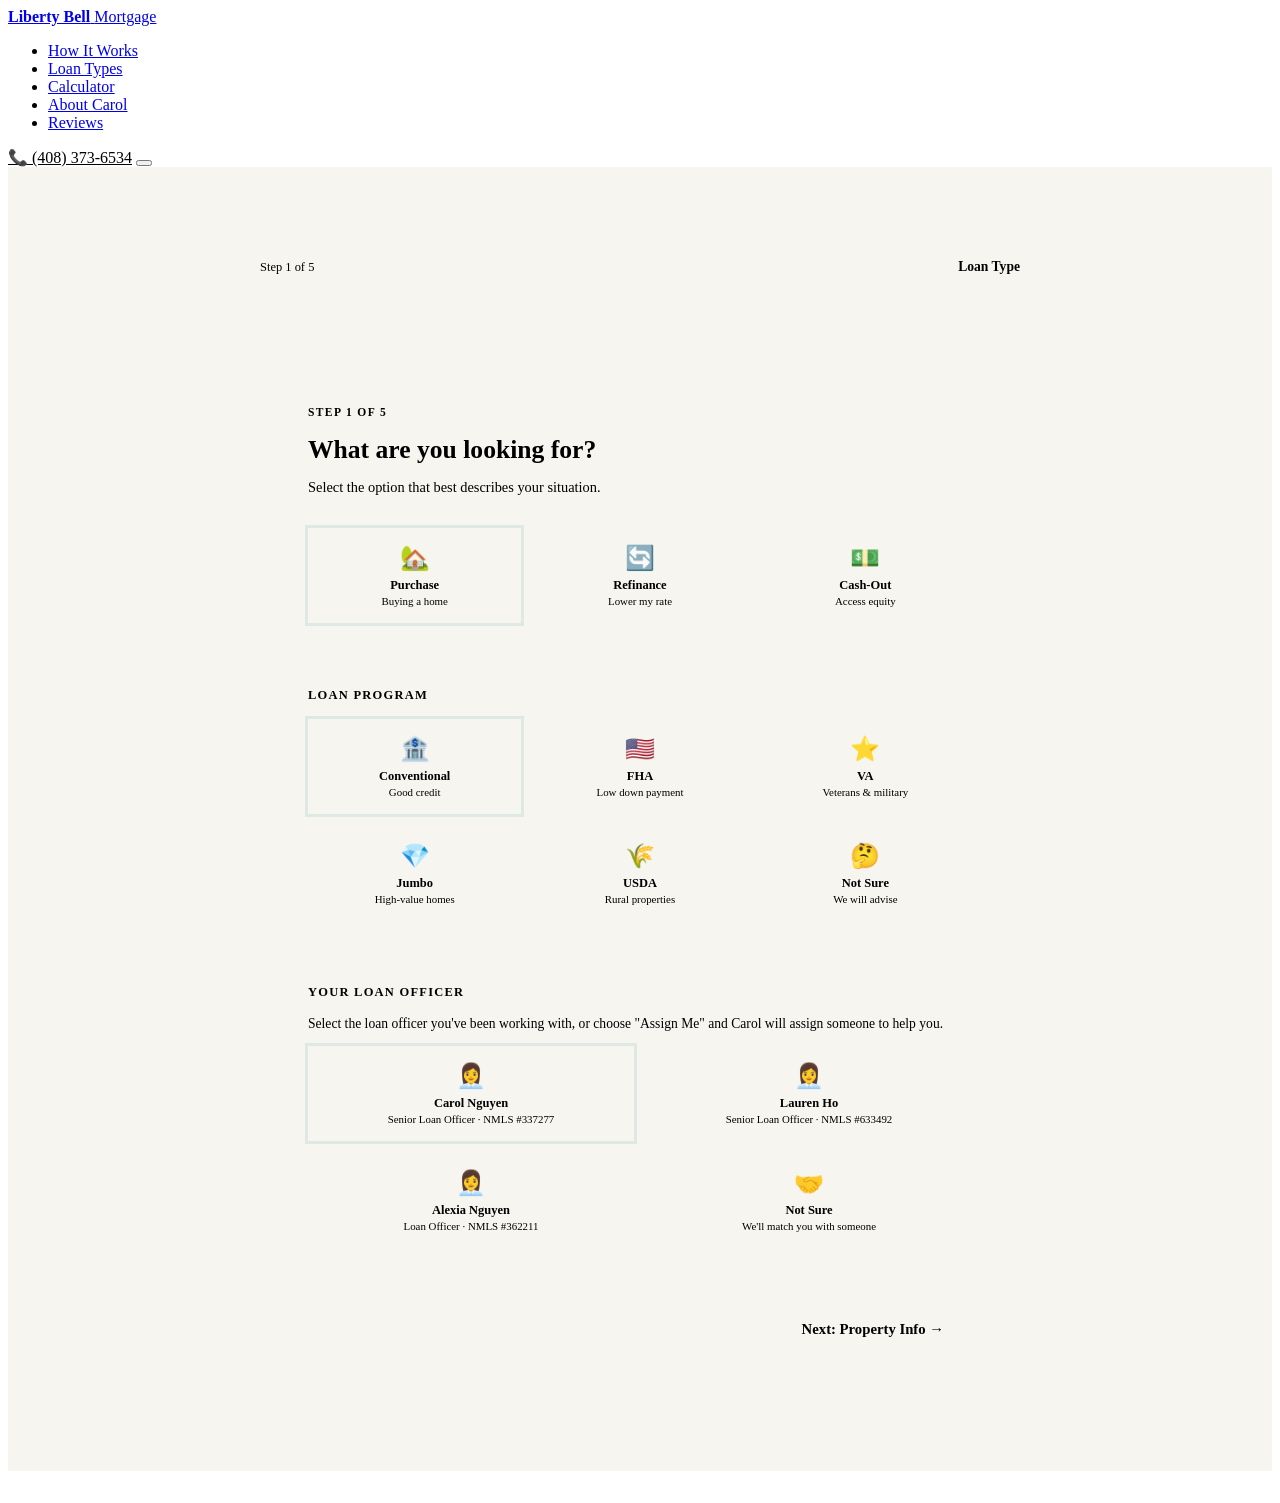
==== apply.html @ 9171ebc0 "application formatting" ====
<!DOCTYPE html>
<html lang="en">
<head>
  <meta charset="UTF-8" />
  <meta name="viewport" content="width=device-width, initial-scale=1.0" />
  <title>Apply for a Loan | Liberty Bell Mortgage</title>
  <link rel="stylesheet" href="css/style.css" />
  <style>
    /* ── APPLY PAGE STYLES ── */
    .apply-wrap {
      min-height: 100vh;
      background: #f7f5f0;
      padding-top: 72px;
    }

    /* Progress header */
    .apply-header {
      background: var(--white);
      border-bottom: 1px solid var(--border);
      padding: 20px 0;
      position: sticky;
      top: 72px;
      z-index: 10;
    }
    .apply-header-inner {
      max-width: 760px;
      margin: 0 auto;
      padding: 0 24px;
    }
    .apply-progress-label {
      display: flex;
      justify-content: space-between;
      align-items: center;
      margin-bottom: 10px;
    }
    .apply-progress-label span {
      font-size: 0.78rem;
      color: var(--slate-light);
    }
    .apply-progress-label strong {
      font-size: 0.85rem;
      color: var(--navy);
    }
    .apply-progress-bar {
      height: 4px;
      background: var(--border);
      border-radius: 100px;
      overflow: hidden;
    }
    .apply-progress-fill {
      height: 100%;
      background: var(--navy);
      border-radius: 100px;
      transition: width 0.4s ease;
      width: 20%;
    }
    .apply-steps-dots {
      display: flex;
      gap: 6px;
      margin-top: 10px;
    }
    .apply-dot {
      flex: 1;
      height: 3px;
      border-radius: 100px;
      background: var(--border);
      transition: background 0.3s;
    }
    .apply-dot.active { background: var(--navy); }
    .apply-dot.done   { background: var(--gold-light); }

    /* Main card */
    .apply-body {
      max-width: 760px;
      margin: 32px auto;
      padding: 0 24px 80px;
    }
    .apply-card {
      background: var(--white);
      border-radius: var(--radius-lg);
      padding: 40px 48px;
      box-shadow: var(--shadow-md);
    }
    .apply-step { display: none; }
    .apply-step.active { display: block; }

    .apply-step-label {
      font-size: 0.72rem;
      font-weight: 600;
      text-transform: uppercase;
      letter-spacing: 0.12em;
      color: var(--navy);
      margin-bottom: 6px;
    }
    .apply-step-title {
      font-family: var(--font-display);
      font-size: 1.6rem;
      font-weight: 700;
      color: var(--navy);
      margin-bottom: 6px;
    }
    .apply-step-sub {
      font-size: 0.9rem;
      color: var(--slate);
      margin-bottom: 32px;
    }

    /* Form fields */
    .form-row {
      display: grid;
      grid-template-columns: 1fr 1fr;
      gap: 16px;
      margin-bottom: 16px;
    }
    .form-row.full { grid-template-columns: 1fr; }
    .form-row.thirds { grid-template-columns: 1fr 1fr 1fr; }

    .form-field {
      display: flex;
      flex-direction: column;
      gap: 6px;
    }
    .form-field label {
      font-size: 0.78rem;
      font-weight: 600;
      color: var(--slate);
      text-transform: uppercase;
      letter-spacing: 0.06em;
    }
    .form-field label .req { color: #e53e3e; margin-left: 2px; }
    .form-field input,
    .form-field select,
    .form-field textarea {
      width: 100%;
      padding: 11px 14px;
      border: 1.5px solid var(--border);
      border-radius: var(--radius-sm);
      font-family: var(--font-body);
      font-size: 0.92rem;
      color: var(--navy);
      background: var(--white);
      transition: border-color var(--transition), box-shadow var(--transition);
      appearance: none;
    }
    .form-field input:focus,
    .form-field select:focus,
    .form-field textarea:focus {
      outline: none;
      border-color: var(--navy);
      box-shadow: 0 0 0 3px rgba(0,128,128,0.1);
    }
    .form-field textarea { resize: vertical; min-height: 80px; }
    .form-field .input-hint {
      font-size: 0.72rem;
      color: var(--slate-light);
    }

    /* Input with prefix */
    .input-prefix-wrap {
      position: relative;
    }
    .input-prefix-wrap .prefix {
      position: absolute;
      left: 12px;
      top: 50%;
      transform: translateY(-50%);
      font-size: 0.9rem;
      color: var(--slate-light);
      pointer-events: none;
    }
    .input-prefix-wrap .suffix {
      position: absolute;
      right: 12px;
      top: 50%;
      transform: translateY(-50%);
      font-size: 0.9rem;
      color: var(--slate-light);
      pointer-events: none;
    }
    .input-prefix-wrap input { padding-left: 26px; }
    .input-prefix-wrap.has-suffix input { padding-right: 36px; }

    /* Section divider */
    .form-section {
      margin-top: 28px;
      padding-top: 24px;
      border-top: 1px solid var(--border);
    }
    .form-section-title {
      font-size: 0.78rem;
      font-weight: 700;
      text-transform: uppercase;
      letter-spacing: 0.1em;
      color: var(--navy);
      margin-bottom: 16px;
    }

    /* Option cards (loan type selector) */
    .option-grid {
      display: grid;
      grid-template-columns: repeat(3, 1fr);
      gap: 12px;
      margin-bottom: 16px;
    }
    .option-card {
      border: 2px solid var(--border);
      border-radius: var(--radius-md);
      padding: 16px 14px;
      cursor: pointer;
      transition: all var(--transition);
      text-align: center;
      background: var(--white);
    }
    .option-card:hover {
      border-color: var(--navy);
      background: var(--gold-pale);
    }
    .option-card.selected {
      border-color: var(--navy);
      background: var(--gold-pale);
      box-shadow: 0 0 0 3px rgba(0,128,128,0.1);
    }
    .option-card-icon { font-size: 1.5rem; margin-bottom: 6px; }
    .option-card-label {
      font-size: 0.78rem;
      font-weight: 600;
      color: var(--navy);
    }
    .option-card-sub {
      font-size: 0.68rem;
      color: var(--slate-light);
      margin-top: 2px;
    }

    /* Yes/No toggle */
    .toggle-group {
      display: flex;
      gap: 10px;
    }
    .toggle-btn {
      flex: 1;
      padding: 10px;
      border: 2px solid var(--border);
      border-radius: var(--radius-sm);
      background: var(--white);
      font-family: var(--font-body);
      font-size: 0.88rem;
      font-weight: 600;
      color: var(--slate);
      cursor: pointer;
      transition: all var(--transition);
      text-align: center;
    }
    .toggle-btn.selected {
      border-color: var(--navy);
      background: var(--gold-pale);
      color: var(--navy);
    }

    /* Navigation buttons */
    .apply-nav {
      display: flex;
      justify-content: space-between;
      align-items: center;
      margin-top: 36px;
      padding-top: 24px;
      border-top: 1px solid var(--border);
      gap: 12px;
    }
    .btn-back {
      display: inline-flex;
      align-items: center;
      gap: 6px;
      padding: 12px 20px;
      background: transparent;
      border: 1.5px solid var(--border);
      border-radius: var(--radius-sm);
      font-family: var(--font-body);
      font-size: 0.88rem;
      font-weight: 600;
      color: var(--slate);
      cursor: pointer;
      transition: all var(--transition);
    }
    .btn-back:hover {
      border-color: var(--slate);
      color: var(--navy);
    }
    .btn-next {
      display: inline-flex;
      align-items: center;
      gap: 8px;
      padding: 13px 28px;
      background: var(--navy);
      border: none;
      border-radius: var(--radius-sm);
      font-family: var(--font-body);
      font-size: 0.92rem;
      font-weight: 600;
      color: var(--white);
      cursor: pointer;
      transition: all var(--transition);
      margin-left: auto;
    }
    .btn-next:hover {
      background: var(--navy-mid);
      transform: translateY(-1px);
      box-shadow: 0 4px 16px rgba(0,128,128,0.3);
    }

    /* Step 5 — Review summary */
    .review-section {
      background: var(--cream);
      border-radius: var(--radius-md);
      padding: 20px 24px;
      margin-bottom: 16px;
    }
    .review-section-title {
      font-size: 0.72rem;
      font-weight: 700;
      text-transform: uppercase;
      letter-spacing: 0.1em;
      color: var(--navy);
      margin-bottom: 12px;
    }
    .review-row {
      display: flex;
      justify-content: space-between;
      align-items: baseline;
      padding: 5px 0;
      border-bottom: 1px solid var(--border);
      font-size: 0.85rem;
    }
    .review-row:last-child { border-bottom: none; }
    .review-label { color: var(--slate); }
    .review-value { font-weight: 600; color: var(--navy); text-align: right; }

    /* Success state */
    .apply-success {
      display: none;
      text-align: center;
      padding: 48px 24px;
    }
    .apply-success.active { display: block; }
    .success-icon {
      width: 72px;
      height: 72px;
      background: var(--gold-pale);
      border-radius: 50%;
      display: flex;
      align-items: center;
      justify-content: center;
      font-size: 2rem;
      margin: 0 auto 20px;
    }
    .success-title {
      font-family: var(--font-display);
      font-size: 1.8rem;
      font-weight: 700;
      color: var(--navy);
      margin-bottom: 10px;
    }
    .success-sub {
      font-size: 1rem;
      color: var(--slate);
      max-width: 400px;
      margin: 0 auto 28px;
      line-height: 1.7;
    }

    /* Disclosure */
    .apply-disclosure {
      font-size: 0.72rem;
      color: var(--slate-light);
      text-align: center;
      margin-top: 20px;
      line-height: 1.6;
    }

    @media (max-width: 700px) {
      .apply-card { padding: 24px 20px; }
      .form-row { grid-template-columns: 1fr; }
      .form-row.thirds { grid-template-columns: 1fr; }
      .option-grid { grid-template-columns: 1fr 1fr; }
    }
    @media (max-width: 420px) {
      .option-grid { grid-template-columns: 1fr; }
    }
  </style>
</head>
<body>

<!-- NAV -->
<nav class="nav scrolled" role="navigation">
  <div class="container nav-inner">
    <a href="index.html" class="nav-logo">
      <div class="nav-logo-text">
        <strong>Liberty Bell</strong>
        <span>Mortgage</span>
      </div>
    </a>
    <ul class="nav-links">
      <li><a href="index.html#how-it-works">How It Works</a></li>
      <li><a href="index.html#loan-types">Loan Types</a></li>
      <li><a href="index.html#hero-calc">Calculator</a></li>
      <li><a href="index.html#about">About Carol</a></li>
      <li><a href="index.html#reviews">Reviews</a></li>
    </ul>
    <a href="tel:4083736534" class="btn nav-cta" style="background:var(--navy);color:var(--white);border-color:var(--white);border-width:1.5px;">📞 (408) 373-6534</a>
    <button class="nav-hamburger" aria-label="Open navigation menu">
      <span></span><span></span><span></span>
    </button>
  </div>
</nav>

<div class="apply-wrap">

  <!-- PROGRESS HEADER -->
  <div class="apply-header">
    <div class="apply-header-inner">
      <div class="apply-progress-label">
        <span id="step-label">Step 1 of 5</span>
        <strong id="step-name">Loan Type</strong>
      </div>
      <div class="apply-progress-bar">
        <div class="apply-progress-fill" id="progress-fill"></div>
      </div>
      <div class="apply-steps-dots">
        <div class="apply-dot active" id="dot-1"></div>
        <div class="apply-dot" id="dot-2"></div>
        <div class="apply-dot" id="dot-3"></div>
        <div class="apply-dot" id="dot-4"></div>
        <div class="apply-dot" id="dot-5"></div>
      </div>
    </div>
  </div>

  <div class="apply-body">
    <div class="apply-card">

      <!-- ══ STEP 1: LOAN TYPE ══ -->
      <div class="apply-step active" id="step-1">
        <p class="apply-step-label">Step 1 of 5</p>
        <h1 class="apply-step-title">What are you looking for?</h1>
        <p class="apply-step-sub">Select the option that best describes your situation.</p>

        <div class="option-grid" id="purpose-grid">
          <div class="option-card selected" data-value="purchase">
            <div class="option-card-icon">🏡</div>
            <div class="option-card-label">Purchase</div>
            <div class="option-card-sub">Buying a home</div>
          </div>
          <div class="option-card" data-value="refinance">
            <div class="option-card-icon">🔄</div>
            <div class="option-card-label">Refinance</div>
            <div class="option-card-sub">Lower my rate</div>
          </div>
          <div class="option-card" data-value="cashout">
            <div class="option-card-icon">💵</div>
            <div class="option-card-label">Cash-Out</div>
            <div class="option-card-sub">Access equity</div>
          </div>
        </div>

        <div class="form-section">
          <p class="form-section-title">Loan Program</p>
          <div class="option-grid" id="loantype-grid">
            <div class="option-card selected" data-value="conventional">
              <div class="option-card-icon">🏦</div>
              <div class="option-card-label">Conventional</div>
              <div class="option-card-sub">Good credit</div>
            </div>
            <div class="option-card" data-value="fha">
              <div class="option-card-icon">🇺🇸</div>
              <div class="option-card-label">FHA</div>
              <div class="option-card-sub">Low down payment</div>
            </div>
            <div class="option-card" data-value="va">
              <div class="option-card-icon">⭐</div>
              <div class="option-card-label">VA</div>
              <div class="option-card-sub">Veterans & military</div>
            </div>
            <div class="option-card" data-value="jumbo">
              <div class="option-card-icon">💎</div>
              <div class="option-card-label">Jumbo</div>
              <div class="option-card-sub">High-value homes</div>
            </div>
            <div class="option-card" data-value="usda">
              <div class="option-card-icon">🌾</div>
              <div class="option-card-label">USDA</div>
              <div class="option-card-sub">Rural properties</div>
            </div>
            <div class="option-card" data-value="unsure">
              <div class="option-card-icon">🤔</div>
              <div class="option-card-label">Not Sure</div>
              <div class="option-card-sub">We will advise</div>
            </div>
          </div>
        </div>

        <div class="form-section">
          <p class="form-section-title">Your Loan Officer</p>
          <p style="font-size:0.85rem;color:var(--slate);margin-bottom:14px;">Select the loan officer you've been working with, or choose "Assign Me" and Carol will assign someone to help you.</p>
          <div class="option-grid" id="lo-grid" style="grid-template-columns: repeat(2, 1fr);">
            <div class="option-card selected" data-value="carol-nguyen">
              <div class="option-card-icon">👩‍💼</div>
              <div class="option-card-label">Carol Nguyen</div>
              <div class="option-card-sub">Senior Loan Officer · NMLS #337277</div>
            </div>
            <div class="option-card" data-value="lauren-ho">
              <div class="option-card-icon">👩‍💼</div>
              <div class="option-card-label">Lauren Ho</div>
              <div class="option-card-sub">Senior Loan Officer · NMLS #633492</div>
            </div>
            <div class="option-card" data-value="alexia-nguyen">
              <div class="option-card-icon">👩‍💼</div>
              <div class="option-card-label">Alexia Nguyen</div>
              <div class="option-card-sub">Loan Officer · NMLS #362211</div>
            </div>
            <div class="option-card" data-value="assign">
              <div class="option-card-icon">🤝</div>
              <div class="option-card-label">Not Sure</div>
              <div class="option-card-sub">We'll match you with someone</div>
            </div>
          </div>
        </div>

        <div class="apply-nav">
          <div></div>
          <button class="btn-next" onclick="nextStep()">Next: Property Info →</button>
        </div>
      </div>

      <!-- ══ STEP 2: PROPERTY & LOAN DETAILS ══ -->
      <div class="apply-step" id="step-2">
        <p class="apply-step-label">Step 2 of 5</p>
        <h2 class="apply-step-title">Property & Loan Details</h2>
        <p class="apply-step-sub">Tell us about the property and how much you need.</p>

        <div class="form-row">
          <div class="form-field">
            <label>Property State <span class="req">*</span></label>
            <select id="prop-state">
              <option value="CA" selected>California</option>
            </select>
          </div>
          <div class="form-field">
            <label>Property ZIP Code <span class="req">*</span></label>
            <input type="text" id="prop-zip" placeholder="95148" maxlength="5" inputmode="numeric" />
          </div>
        </div>

        <div class="form-row">
          <div class="form-field">
            <label>Property Type <span class="req">*</span></label>
            <select id="prop-type">
              <option value="">Select type</option>
              <option value="single-family">Single Family Home</option>
              <option value="condo">Condo / Townhouse</option>
              <option value="multi-family">Multi-Family (2–4 units)</option>
              <option value="manufactured">Manufactured Home</option>
            </select>
          </div>
          <div class="form-field">
            <label>Property Use <span class="req">*</span></label>
            <select id="prop-use">
              <option value="">Select use</option>
              <option value="primary">Primary Residence</option>
              <option value="second">Second Home</option>
              <option value="investment">Investment Property</option>
            </select>
          </div>
        </div>

        <div class="form-row">
          <div class="form-field">
            <label>Purchase Price / Property Value <span class="req">*</span></label>
            <div class="input-prefix-wrap">
              <span class="prefix">$</span>
              <input type="text" id="prop-value" placeholder="650,000" inputmode="numeric" />
            </div>
          </div>
          <div class="form-field">
            <label>Down Payment / Equity <span class="req">*</span></label>
            <div class="input-prefix-wrap">
              <span class="prefix">$</span>
              <input type="text" id="down-payment" placeholder="130,000" inputmode="numeric" />
            </div>
            <span class="input-hint" id="dp-pct-hint"></span>
          </div>
        </div>

        <div class="form-row">
          <div class="form-field">
            <label>Loan Amount</label>
            <div class="input-prefix-wrap">
              <span class="prefix">$</span>
              <input type="text" id="loan-amount" placeholder="Auto-calculated" readonly style="background:var(--cream);color:var(--slate);" />
            </div>
          </div>
          <div class="form-field">
            <label>Desired Loan Term</label>
            <select id="loan-term">
              <option value="30">30-Year Fixed</option>
              <option value="20">20-Year Fixed</option>
              <option value="15">15-Year Fixed</option>
              <option value="10">10-Year Fixed</option>
              <option value="arm">5/1 ARM</option>
            </select>
          </div>
        </div>

        <div class="apply-nav">
          <button class="btn-back" onclick="prevStep()">← Back</button>
          <button class="btn-next" onclick="nextStep()">Next: Your Info →</button>
        </div>
      </div>

      <!-- ══ STEP 3: BORROWER INFO ══ -->
      <div class="apply-step" id="step-3">
        <p class="apply-step-label">Step 3 of 5</p>
        <h2 class="apply-step-title">About You</h2>
        <p class="apply-step-sub">Your personal information is encrypted and never shared without your consent.</p>

        <div class="form-row">
          <div class="form-field">
            <label>First Name <span class="req">*</span></label>
            <input type="text" id="first-name" placeholder="Jane" />
          </div>
          <div class="form-field">
            <label>Last Name <span class="req">*</span></label>
            <input type="text" id="last-name" placeholder="Smith" />
          </div>
        </div>

        <div class="form-row">
          <div class="form-field">
            <label>Email Address <span class="req">*</span></label>
            <input type="email" id="email" placeholder="jane@example.com" />
          </div>
          <div class="form-field">
            <label>Phone Number <span class="req">*</span></label>
            <input type="tel" id="phone" placeholder="(408) 555-0123" />
          </div>
        </div>

        <div class="form-row thirds">
          <div class="form-field">
            <label>Date of Birth <span class="req">*</span></label>
            <input type="date" id="dob" />
          </div>
          <div class="form-field">
            <label>Marital Status</label>
            <select id="marital-status">
              <option value="">Select</option>
              <option value="single">Single</option>
              <option value="married">Married</option>
              <option value="separated">Separated</option>
              <option value="divorced">Divorced</option>
              <option value="widowed">Widowed</option>
            </select>
          </div>
          <div class="form-field">
            <label>Dependents</label>
            <select id="dependents">
              <option value="0">0</option>
              <option value="1">1</option>
              <option value="2">2</option>
              <option value="3">3</option>
              <option value="4+">4 or more</option>
            </select>
          </div>
        </div>

        <div class="form-section">
          <p class="form-section-title">Current Address</p>
          <div class="form-row full">
            <div class="form-field">
              <label>Street Address <span class="req">*</span></label>
              <input type="text" id="curr-address" placeholder="123 Main Street" />
            </div>
          </div>
          <div class="form-row thirds">
            <div class="form-field">
              <label>City <span class="req">*</span></label>
              <input type="text" id="curr-city" placeholder="San Jose" />
            </div>
            <div class="form-field">
              <label>State <span class="req">*</span></label>
              <select id="curr-state">
                <option value="CA" selected>CA</option>
              </select>
            </div>
            <div class="form-field">
              <label>ZIP <span class="req">*</span></label>
              <input type="text" id="curr-zip" placeholder="95148" maxlength="5" inputmode="numeric" />
            </div>
          </div>
          <div class="form-row">
            <div class="form-field">
              <label>Years at Address</label>
              <select id="years-address">
                <option value="0-1">Less than 1 year</option>
                <option value="1-2">1–2 years</option>
                <option value="2-5">2–5 years</option>
                <option value="5+">5+ years</option>
              </select>
            </div>
            <div class="form-field">
              <label>Housing Status</label>
              <select id="housing-status">
                <option value="rent">Renting</option>
                <option value="own">Own</option>
                <option value="family">Living with family</option>
                <option value="other">Other</option>
              </select>
            </div>
          </div>
        </div>

        <div class="form-section">
          <p class="form-section-title">Co-Borrower</p>
          <div class="form-field" style="margin-bottom:12px;">
            <label>Are you applying with a co-borrower?</label>
            <div class="toggle-group" id="coborrower-toggle">
              <button class="toggle-btn" data-value="yes">Yes</button>
              <button class="toggle-btn selected" data-value="no">No</button>
            </div>
          </div>
          <div id="coborrower-fields" style="display:none;">
            <div class="form-row">
              <div class="form-field">
                <label>Co-Borrower First Name</label>
                <input type="text" id="co-first-name" placeholder="John" />
              </div>
              <div class="form-field">
                <label>Co-Borrower Last Name</label>
                <input type="text" id="co-last-name" placeholder="Smith" />
              </div>
            </div>
            <div class="form-row">
              <div class="form-field">
                <label>Co-Borrower Email</label>
                <input type="email" id="co-email" placeholder="john@example.com" />
              </div>
              <div class="form-field">
                <label>Co-Borrower Phone</label>
                <input type="tel" id="co-phone" placeholder="(408) 555-0124" />
              </div>
            </div>
          </div>
        </div>

        <div class="apply-nav">
          <button class="btn-back" onclick="prevStep()">← Back</button>
          <button class="btn-next" onclick="nextStep()">Next: Employment →</button>
        </div>
      </div>

      <!-- ══ STEP 4: EMPLOYMENT & FINANCES ══ -->
      <div class="apply-step" id="step-4">
        <p class="apply-step-label">Step 4 of 5</p>
        <h2 class="apply-step-title">Employment & Finances</h2>
        <p class="apply-step-sub">This helps us determine which loan programs you qualify for.</p>

        <div class="form-row">
          <div class="form-field">
            <label>Employment Status <span class="req">*</span></label>
            <select id="emp-status" onchange="toggleEmpFields()">
              <option value="">Select</option>
              <option value="employed">Employed (W-2)</option>
              <option value="self-employed">Self-Employed</option>
              <option value="retired">Retired</option>
              <option value="military">Active Military</option>
              <option value="other">Other</option>
            </select>
          </div>
          <div class="form-field">
            <label>Years in Current Job</label>
            <select id="emp-years">
              <option value="0-1">Less than 1 year</option>
              <option value="1-2">1–2 years</option>
              <option value="2-5">2–5 years</option>
              <option value="5+">5+ years</option>
            </select>
          </div>
        </div>

        <div id="employer-fields">
          <div class="form-row">
            <div class="form-field">
              <label>Employer Name</label>
              <input type="text" id="employer-name" placeholder="Acme Corporation" />
            </div>
            <div class="form-field">
              <label>Job Title</label>
              <input type="text" id="job-title" placeholder="Software Engineer" />
            </div>
          </div>
        </div>

        <div class="form-row">
          <div class="form-field">
            <label>Gross Monthly Income <span class="req">*</span></label>
            <div class="input-prefix-wrap">
              <span class="prefix">$</span>
              <input type="text" id="monthly-income" placeholder="8,500" inputmode="numeric" />
            </div>
            <span class="input-hint">Before taxes, all sources</span>
          </div>
          <div class="form-field">
            <label>Additional Monthly Income</label>
            <div class="input-prefix-wrap">
              <span class="prefix">$</span>
              <input type="text" id="other-income" placeholder="0" inputmode="numeric" />
            </div>
            <span class="input-hint">Rental, alimony, investments, etc.</span>
          </div>
        </div>

        <div class="form-section">
          <p class="form-section-title">Credit & Existing Debts</p>
          <div class="form-row">
            <div class="form-field">
              <label>Estimated Credit Score <span class="req">*</span></label>
              <select id="credit-score">
                <option value="">Select range</option>
                <option value="760+">760+ (Excellent)</option>
                <option value="740-759">740–759 (Very Good)</option>
                <option value="720-739">720–739 (Good)</option>
                <option value="700-719">700–719 (Good)</option>
                <option value="680-699">680–699 (Fair)</option>
                <option value="660-679">660–679 (Fair)</option>
                <option value="640-659">640–659 (Below Average)</option>
                <option value="620-639">620–639 (Below Average)</option>
                <option value="<620">Below 620</option>
              </select>
            </div>
            <div class="form-field">
              <label>Monthly Debt Payments</label>
              <div class="input-prefix-wrap">
                <span class="prefix">$</span>
                <input type="text" id="monthly-debts" placeholder="500" inputmode="numeric" />
              </div>
              <span class="input-hint">Car, student loans, credit cards (min payments)</span>
            </div>
          </div>
        </div>

        <div class="form-section">
          <p class="form-section-title">Assets</p>
          <div class="form-row">
            <div class="form-field">
              <label>Checking / Savings Balance</label>
              <div class="input-prefix-wrap">
                <span class="prefix">$</span>
                <input type="text" id="bank-assets" placeholder="50,000" inputmode="numeric" />
              </div>
            </div>
            <div class="form-field">
              <label>Retirement / Investment Accounts</label>
              <div class="input-prefix-wrap">
                <span class="prefix">$</span>
                <input type="text" id="invest-assets" placeholder="100,000" inputmode="numeric" />
              </div>
            </div>
          </div>
        </div>

        <div class="apply-nav">
          <button class="btn-back" onclick="prevStep()">← Back</button>
          <button class="btn-next" onclick="nextStep()">Next: Review →</button>
        </div>
      </div>

      <!-- ══ STEP 5: REVIEW & SUBMIT ══ -->
      <div class="apply-step" id="step-5">
        <p class="apply-step-label">Step 5 of 5</p>
        <h2 class="apply-step-title">Review & Submit</h2>
        <p class="apply-step-sub">Please review your information before submitting. Carol will contact you within one business day.</p>

        <div class="review-section">
          <p class="review-section-title">Loan Details</p>
          <div class="review-row">
            <span class="review-label">Loan Officer</span>
            <span class="review-value" id="rv-lo">—</span>
          </div>
          <div class="review-row">
            <span class="review-label">Purpose</span>
            <span class="review-value" id="rv-purpose">—</span>
          </div>
          <div class="review-row">
            <span class="review-label">Loan Program</span>
            <span class="review-value" id="rv-loantype">—</span>
          </div>
          <div class="review-row">
            <span class="review-label">Property Value</span>
            <span class="review-value" id="rv-propvalue">—</span>
          </div>
          <div class="review-row">
            <span class="review-label">Loan Amount</span>
            <span class="review-value" id="rv-loanamt">—</span>
          </div>
          <div class="review-row">
            <span class="review-label">Property ZIP</span>
            <span class="review-value" id="rv-zip">—</span>
          </div>
          <div class="review-row">
            <span class="review-label">Loan Term</span>
            <span class="review-value" id="rv-term">—</span>
          </div>
        </div>

        <div class="review-section">
          <p class="review-section-title">Borrower</p>
          <div class="review-row">
            <span class="review-label">Name</span>
            <span class="review-value" id="rv-name">—</span>
          </div>
          <div class="review-row">
            <span class="review-label">Email</span>
            <span class="review-value" id="rv-email">—</span>
          </div>
          <div class="review-row">
            <span class="review-label">Phone</span>
            <span class="review-value" id="rv-phone">—</span>
          </div>
          <div class="review-row">
            <span class="review-label">Current Address</span>
            <span class="review-value" id="rv-address">—</span>
          </div>
        </div>

        <div class="review-section">
          <p class="review-section-title">Employment & Finances</p>
          <div class="review-row">
            <span class="review-label">Employment</span>
            <span class="review-value" id="rv-emp">—</span>
          </div>
          <div class="review-row">
            <span class="review-label">Monthly Income</span>
            <span class="review-value" id="rv-income">—</span>
          </div>
          <div class="review-row">
            <span class="review-label">Credit Score</span>
            <span class="review-value" id="rv-credit">—</span>
          </div>
          <div class="review-row">
            <span class="review-label">Monthly Debts</span>
            <span class="review-value" id="rv-debts">—</span>
          </div>
        </div>

        <div class="form-field" style="margin-top:16px;">
          <label>Additional Notes for Carol</label>
          <textarea id="notes" placeholder="Anything else you'd like Carol to know about your situation..."></textarea>
        </div>

        <div class="apply-nav">
          <button class="btn-back" onclick="prevStep()">← Back</button>
          <button class="btn-next" id="submit-btn" onclick="submitForm()">Submit Application ✓</button>
        </div>

        <p class="apply-disclosure">
          By submitting this application you consent to being contacted by Liberty Bell Mortgage regarding your loan inquiry.
          Your information is encrypted and will not be sold to third parties.
          This is not a loan commitment or approval. NMLS #337503 · DRE #01848265 · Equal Housing Opportunity.
        </p>
      </div>

      <!-- ══ SUCCESS ══ -->
      <div class="apply-success" id="apply-success">
        <div class="success-icon">✓</div>
        <h2 class="success-title">Application Received!</h2>
        <p class="success-sub">
          Thank you — Carol will review your information and reach out within one business day to discuss your options and next steps.
        </p>
        <a href="tel:4083736534" class="btn btn-primary" style="display:inline-flex;margin:0 auto 12px;">📞 Call Carol Now: (408) 373-6534</a>
        <br/>
        <a href="index.html" style="font-size:0.85rem;color:var(--slate-light);">← Back to Home</a>
      </div>

    </div><!-- /.apply-card -->
  </div><!-- /.apply-body -->
</div><!-- /.apply-wrap -->

<script>
(function() {
  var currentStep = 1;
  var totalSteps  = 5;
  var formData    = {};

  var stepNames = ['Loan Type', 'Property Info', 'Your Info', 'Employment', 'Review'];

  // ── STEP NAVIGATION ──
  window.nextStep = function() {
    if (currentStep < totalSteps) {
      saveStepData();
      if (currentStep === totalSteps - 1) populateReview();
      goToStep(currentStep + 1);
    }
  };
  window.prevStep = function() {
    if (currentStep > 1) goToStep(currentStep - 1);
  };

  function goToStep(n) {
    document.getElementById('step-' + currentStep).classList.remove('active');
    currentStep = n;
    document.getElementById('step-' + currentStep).classList.add('active');
    updateProgress();
    window.scrollTo({ top: 0, behavior: 'smooth' });
  }

  function updateProgress() {
    document.getElementById('step-label').textContent = 'Step ' + currentStep + ' of ' + totalSteps;
    document.getElementById('step-name').textContent  = stepNames[currentStep - 1];
    document.getElementById('progress-fill').style.width = (currentStep / totalSteps * 100) + '%';
    for (var i = 1; i <= totalSteps; i++) {
      var dot = document.getElementById('dot-' + i);
      dot.className = 'apply-dot' + (i < currentStep ? ' done' : i === currentStep ? ' active' : '');
    }
  }

  // ── OPTION CARD SELECTION ──
  function initOptionGrid(gridId, storeKey) {
    var grid = document.getElementById(gridId);
    if (!grid) return;
    grid.querySelectorAll('.option-card').forEach(function(card) {
      card.addEventListener('click', function() {
        grid.querySelectorAll('.option-card').forEach(function(c) { c.classList.remove('selected'); });
        card.classList.add('selected');
        formData[storeKey] = card.dataset.value;
      });
    });
    // Set default
    var selected = grid.querySelector('.option-card.selected');
    if (selected) formData[storeKey] = selected.dataset.value;
  }
  initOptionGrid('purpose-grid',  'purpose');
  initOptionGrid('loantype-grid', 'loanType');
  initOptionGrid('lo-grid', 'loanOfficer');

  // ── TOGGLE BUTTONS ──
  function initToggleGroup(groupId, storeKey, onSelect) {
    var group = document.getElementById(groupId);
    if (!group) return;
    group.querySelectorAll('.toggle-btn').forEach(function(btn) {
      btn.addEventListener('click', function() {
        group.querySelectorAll('.toggle-btn').forEach(function(b) { b.classList.remove('selected'); });
        btn.classList.add('selected');
        formData[storeKey] = btn.dataset.value;
        if (onSelect) onSelect(btn.dataset.value);
      });
    });
  }
  initToggleGroup('coborrower-toggle', 'coBorrower', function(val) {
    document.getElementById('coborrower-fields').style.display = val === 'yes' ? 'block' : 'none';
  });

  // ── LOAN AMOUNT AUTO-CALC ──
  function calcLoanAmount() {
    var pv = parseFloat(String(document.getElementById('prop-value')?.value  || '').replace(/,/g,'')) || 0;
    var dp = parseFloat(String(document.getElementById('down-payment')?.value || '').replace(/,/g,'')) || 0;
    var loan = Math.max(0, pv - dp);
    var laEl = document.getElementById('loan-amount');
    if (laEl) laEl.value = loan > 0 ? '$' + loan.toLocaleString() : '';
    var hint = document.getElementById('dp-pct-hint');
    if (hint && pv > 0 && dp > 0) {
      var pct = Math.round((dp / pv) * 100);
      hint.textContent = pct + '% down payment';
      hint.style.color = pct < 20 ? '#e53e3e' : 'var(--slate-light)';
    } else if (hint) { hint.textContent = ''; }
  }
  ['prop-value','down-payment'].forEach(function(id) {
    var el = document.getElementById(id);
    if (el) el.addEventListener('input', calcLoanAmount);
  });

  // ── EMPLOYER FIELDS TOGGLE ──
  window.toggleEmpFields = function() {
    var status = document.getElementById('emp-status').value;
    var fields = document.getElementById('employer-fields');
    fields.style.display = (status === 'retired') ? 'none' : 'block';
  };

  // ── SAVE STEP DATA ──
  function saveStepData() {
    var fields = ['prop-state','prop-zip','prop-type','prop-use','prop-value','down-payment',
                  'loan-amount','loan-term','first-name','last-name','email','phone','dob',
                  'marital-status','dependents','curr-address','curr-city','curr-state','curr-zip',
                  'years-address','housing-status','co-first-name','co-last-name','co-email','co-phone',
                  'emp-status','emp-years','employer-name','job-title','monthly-income','other-income',
                  'credit-score','monthly-debts','bank-assets','invest-assets','notes'];
    fields.forEach(function(id) {
      var el = document.getElementById(id);
      if (el) formData[id] = el.value;
    });
  }

  // ── POPULATE REVIEW ──
  function populateReview() {
    saveStepData();
    var purposeMap  = { purchase:'Purchase', refinance:'Refinance', cashout:'Cash-Out Refinance' };
    var loantypeMap = { conventional:'Conventional', fha:'FHA', va:'VA', jumbo:'Jumbo', usda:'USDA', unsure:'Not sure (we will advise)' };
    var loMap = {
      'carol-nguyen':  'Carol Nguyen (NMLS #337277)',
      'lauren-ho':     'Lauren Ho (NMLS #633492)',
      'alexia-nguyen': 'Alexia Nguyen (NMLS #362211)',
      'assign':        'Not sure — please assign'
    };
    var termMap     = { '30':'30-Year Fixed','20':'20-Year Fixed','15':'15-Year Fixed','10':'10-Year Fixed','arm':'5/1 ARM' };

    setText('rv-lo',        loMap[formData.loanOfficer]    || formData.loanOfficer || '—');
    setText('rv-purpose',   purposeMap[formData.purpose]   || formData.purpose   || '—');
    setText('rv-loantype',  loantypeMap[formData.loanType] || formData.loanType  || '—');
    setText('rv-propvalue', fmtDollar(formData['prop-value']));
    setText('rv-loanamt',   formData['loan-amount'] || '—');
    setText('rv-zip',       formData['prop-zip']    || '—');
    setText('rv-term',      termMap[formData['loan-term']] || formData['loan-term'] || '—');
    setText('rv-name',      (formData['first-name'] || '') + ' ' + (formData['last-name'] || '') || '—');
    setText('rv-email',     formData['email']        || '—');
    setText('rv-phone',     formData['phone']        || '—');
    setText('rv-address',   [formData['curr-address'], formData['curr-city'], formData['curr-state'], formData['curr-zip']].filter(Boolean).join(', ') || '—');
    setText('rv-emp',       formData['emp-status']   || '—');
    setText('rv-income',    fmtDollar(formData['monthly-income']) + '/mo');
    setText('rv-credit',    formData['credit-score'] || '—');
    setText('rv-debts',     fmtDollar(formData['monthly-debts']) + '/mo');
  }

  function setText(id, val) {
    var el = document.getElementById(id);
    if (el) el.textContent = val || '—';
  }
  function fmtDollar(val) {
    var n = parseFloat(String(val || '').replace(/[$,]/g,''));
    return isNaN(n) || n === 0 ? '—' : '$' + Math.round(n).toLocaleString();
  }

  // ── SUBMIT ──
  // Uses Formspree for email delivery (free, no backend needed)
  // Sign up at formspree.io, create a form, and replace FORMSPREE_ID below
  var FORMSPREE_ID = 'YOUR_FORMSPREE_ID'; // ← replace this

  window.submitForm = function() {
    saveStepData();
    var btn = document.getElementById('submit-btn');
    btn.textContent = 'Submitting...';
    btn.disabled = true;

    var loNames = {
      'carol-nguyen':  'Carol Nguyen (NMLS #337277) — carol.nguyen@libertybell-loans.com',
      'lauren-ho':     'Lauren Ho (NMLS #633492) — lauren.ho@libertybell-loans.com',
      'alexia-nguyen': 'Alexia Nguyen (NMLS #362211) — alexia.nguyen@libertybell-loans.com',
      'assign':        'Unassigned — please match me with a loan officer'
    };

    var payload = {
      // Routing info
      loan_officer:   loNames[formData.loanOfficer] || formData.loanOfficer || 'Unspecified',
      // Loan details
      purpose:        formData.purpose,
      loan_type:      formData.loanType,
      loan_term:      formData['loan-term'],
      property_value: formData['prop-value'],
      down_payment:   formData['down-payment'],
      loan_amount:    formData['loan-amount'],
      property_zip:   formData['prop-zip'],
      property_type:  formData['prop-type'],
      property_use:   formData['prop-use'],
      // Borrower
      first_name:     formData['first-name'],
      last_name:      formData['last-name'],
      email:          formData['email'],
      phone:          formData['phone'],
      dob:            formData['dob'],
      address:        [formData['curr-address'], formData['curr-city'], formData['curr-state'], formData['curr-zip']].filter(Boolean).join(', '),
      co_borrower:    formData.coBorrower,
      co_name:        [formData['co-first-name'], formData['co-last-name']].filter(Boolean).join(' '),
      // Employment
      emp_status:     formData['emp-status'],
      employer:       formData['employer-name'],
      job_title:      formData['job-title'],
      monthly_income: formData['monthly-income'],
      other_income:   formData['other-income'],
      credit_score:   formData['credit-score'],
      monthly_debts:  formData['monthly-debts'],
      bank_assets:    formData['bank-assets'],
      invest_assets:  formData['invest-assets'],
      notes:          formData['notes'],
      _subject:       'New Loan Application — ' + (formData['first-name'] || '') + ' ' + (formData['last-name'] || '') + ' (' + (loNames[formData.loanOfficer] || 'Unassigned') + ')',
    };

    // If Formspree ID not set yet, just show success (dev mode)
    if (FORMSPREE_ID === 'YOUR_FORMSPREE_ID') {
      console.log('Form data (dev mode):', payload);
      showSuccess();
      return;
    }

    fetch('https://formspree.io/f/' + FORMSPREE_ID, {
      method: 'POST',
      headers: { 'Content-Type': 'application/json', 'Accept': 'application/json' },
      body: JSON.stringify(payload)
    })
    .then(function(res) {
      if (res.ok) { showSuccess(); }
      else { btn.textContent = 'Error — please try again'; btn.disabled = false; }
    })
    .catch(function() {
      btn.textContent = 'Error — please try again';
      btn.disabled = false;
    });
  };

  function showSuccess() {
    document.querySelector('.apply-card').style.display = 'none';
    document.getElementById('apply-success').classList.add('active');
    document.querySelector('.apply-header').style.display = 'none';
    window.scrollTo({ top: 0, behavior: 'smooth' });
  }

})();
</script>

</body>
</html>
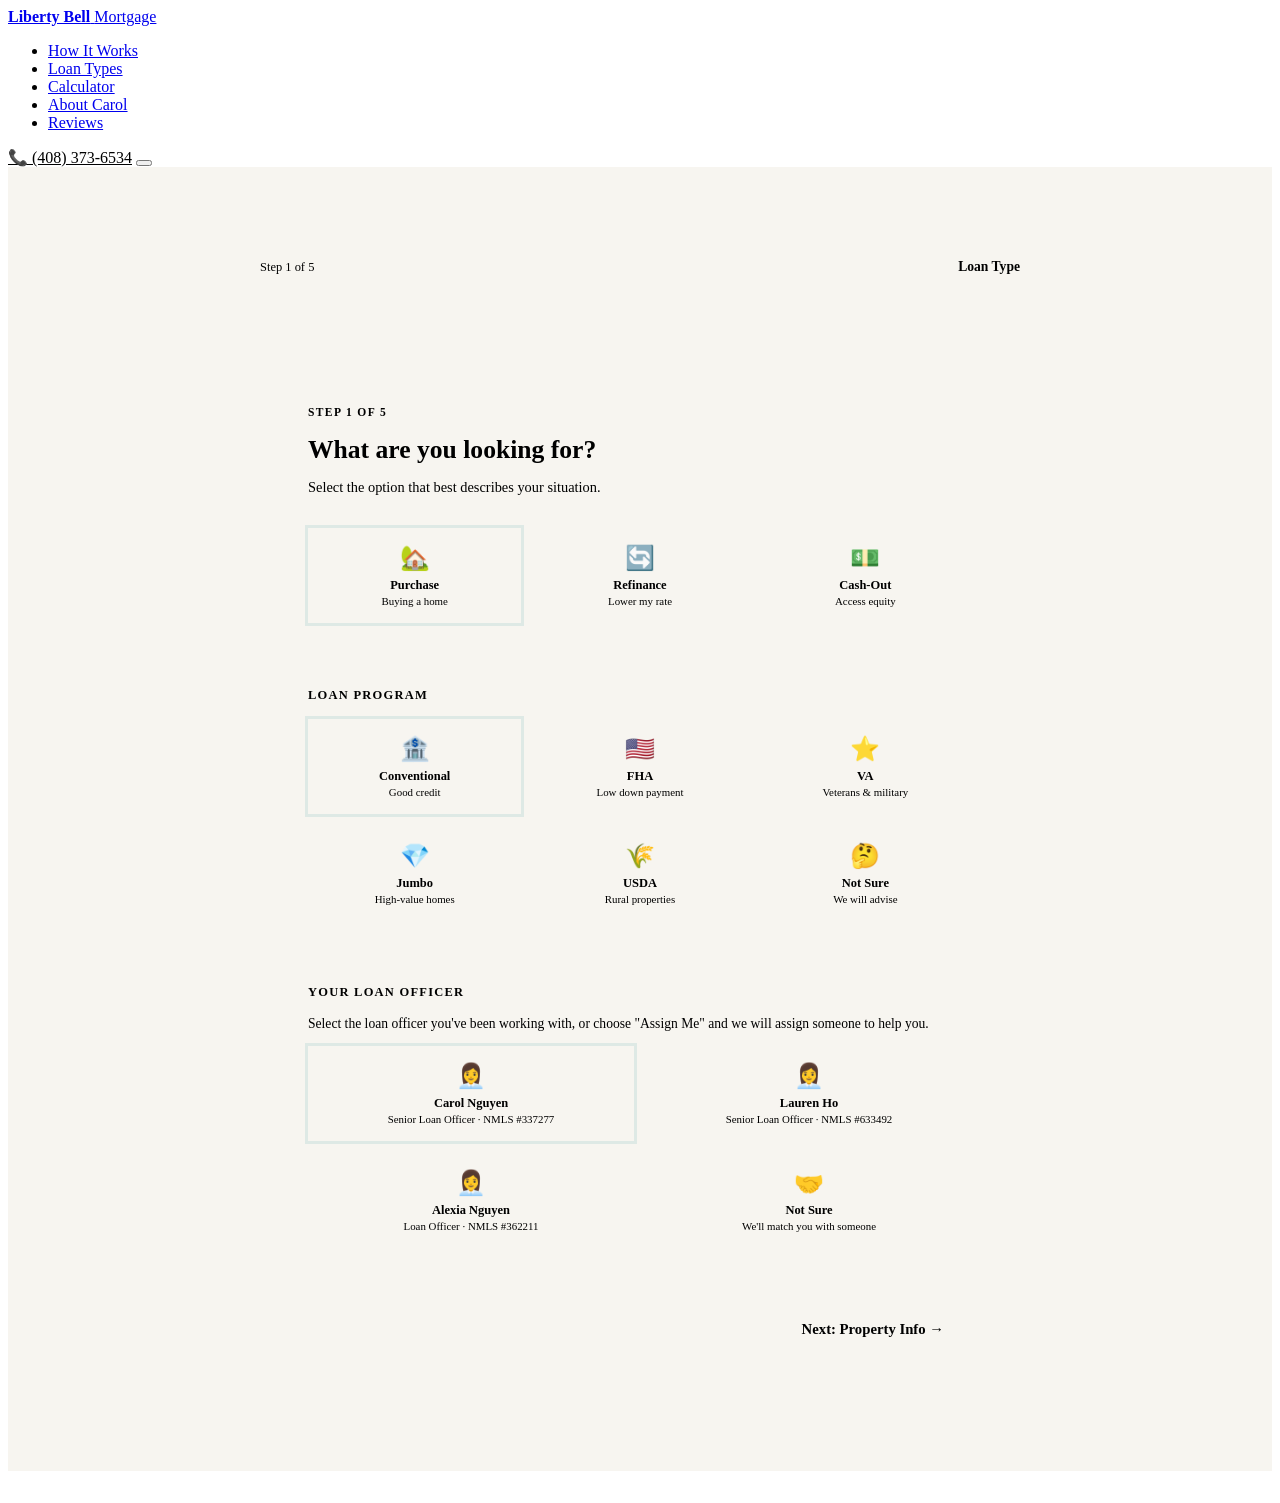
==== commit f959ba33: "added loan officer carosel" ====
--- a/apply.html
+++ b/apply.html
@@ -500,7 +500,7 @@
 
         <div class="form-section">
           <p class="form-section-title">Your Loan Officer</p>
-          <p style="font-size:0.85rem;color:var(--slate);margin-bottom:14px;">Select the loan officer you've been working with, or choose "Assign Me" and Carol will assign someone to help you.</p>
+          <p style="font-size:0.85rem;color:var(--slate);margin-bottom:14px;">Select the loan officer you've been working with, or choose "Assign Me" and we will assign someone to help you.</p>
           <div class="option-grid" id="lo-grid" style="grid-template-columns: repeat(2, 1fr);">
             <div class="option-card selected" data-value="carol-nguyen">
               <div class="option-card-icon">👩‍💼</div>
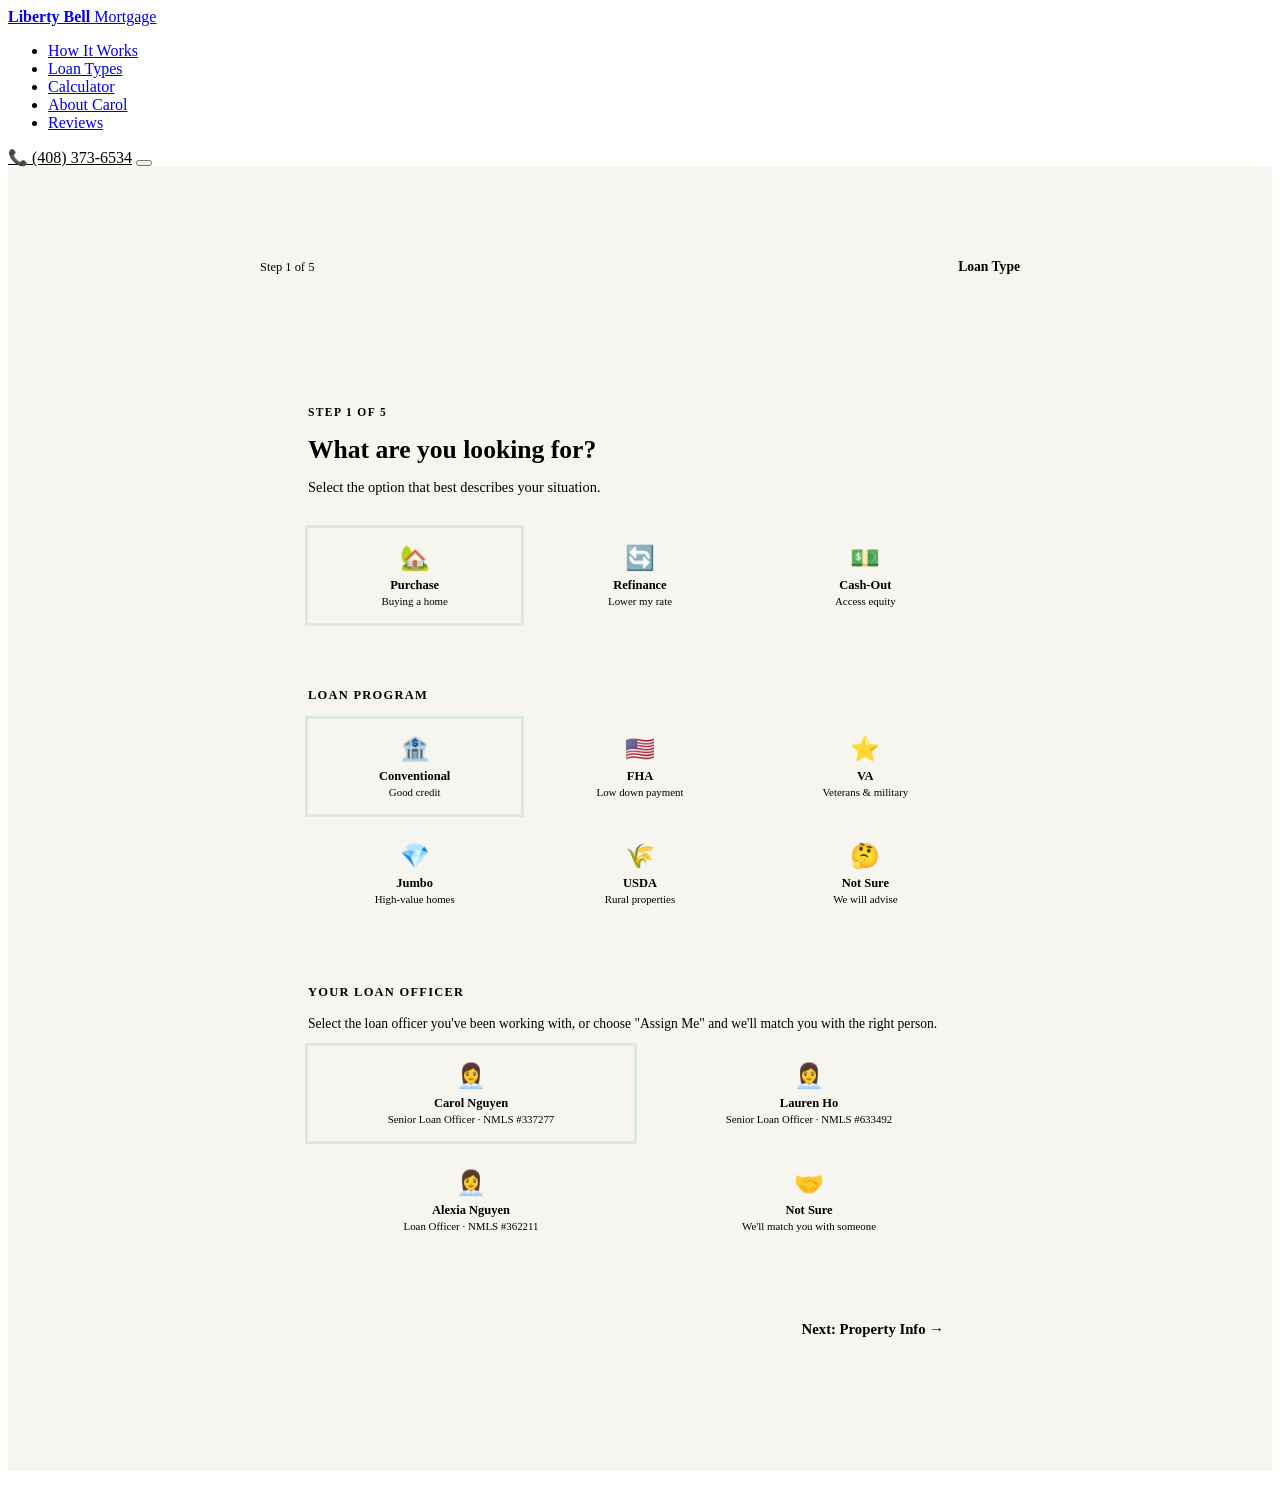
==== commit eb41d7d7: "made language to address whole team instead of just Carol" ====
--- a/apply.html
+++ b/apply.html
@@ -500,7 +500,7 @@
 
         <div class="form-section">
           <p class="form-section-title">Your Loan Officer</p>
-          <p style="font-size:0.85rem;color:var(--slate);margin-bottom:14px;">Select the loan officer you've been working with, or choose "Assign Me" and we will assign someone to help you.</p>
+          <p style="font-size:0.85rem;color:var(--slate);margin-bottom:14px;">Select the loan officer you've been working with, or choose "Assign Me" and we'll match you with the right person.</p>
           <div class="option-grid" id="lo-grid" style="grid-template-columns: repeat(2, 1fr);">
             <div class="option-card selected" data-value="carol-nguyen">
               <div class="option-card-icon">👩‍💼</div>
@@ -877,7 +877,7 @@
       <div class="apply-step" id="step-5">
         <p class="apply-step-label">Step 5 of 5</p>
         <h2 class="apply-step-title">Review & Submit</h2>
-        <p class="apply-step-sub">Please review your information before submitting. Carol will contact you within one business day.</p>
+        <p class="apply-step-sub">Please review your information before submitting. Your loan officer will contact you within one business day.</p>
 
         <div class="review-section">
           <p class="review-section-title">Loan Details</p>
@@ -952,8 +952,8 @@
         </div>
 
         <div class="form-field" style="margin-top:16px;">
-          <label>Additional Notes for Carol</label>
-          <textarea id="notes" placeholder="Anything else you'd like Carol to know about your situation..."></textarea>
+          <label>Additional Notes for Your Loan Officer</label>
+          <textarea id="notes" placeholder="Anything else you'd like your loan officer to know about your situation..."></textarea>
         </div>
 
         <div class="apply-nav">
@@ -973,9 +973,9 @@
         <div class="success-icon">✓</div>
         <h2 class="success-title">Application Received!</h2>
         <p class="success-sub">
-          Thank you — Carol will review your information and reach out within one business day to discuss your options and next steps.
+          Thank you — your loan officer will review your information and reach out within one business day to discuss your options and next steps.
         </p>
-        <a href="tel:4083736534" class="btn btn-primary" style="display:inline-flex;margin:0 auto 12px;">📞 Call Carol Now: (408) 373-6534</a>
+        <a href="tel:4083736534" class="btn btn-primary" style="display:inline-flex;margin:0 auto 12px;">📞 Call Us: (408) 373-6534</a>
         <br/>
         <a href="index.html" style="font-size:0.85rem;color:var(--slate-light);">← Back to Home</a>
       </div>
